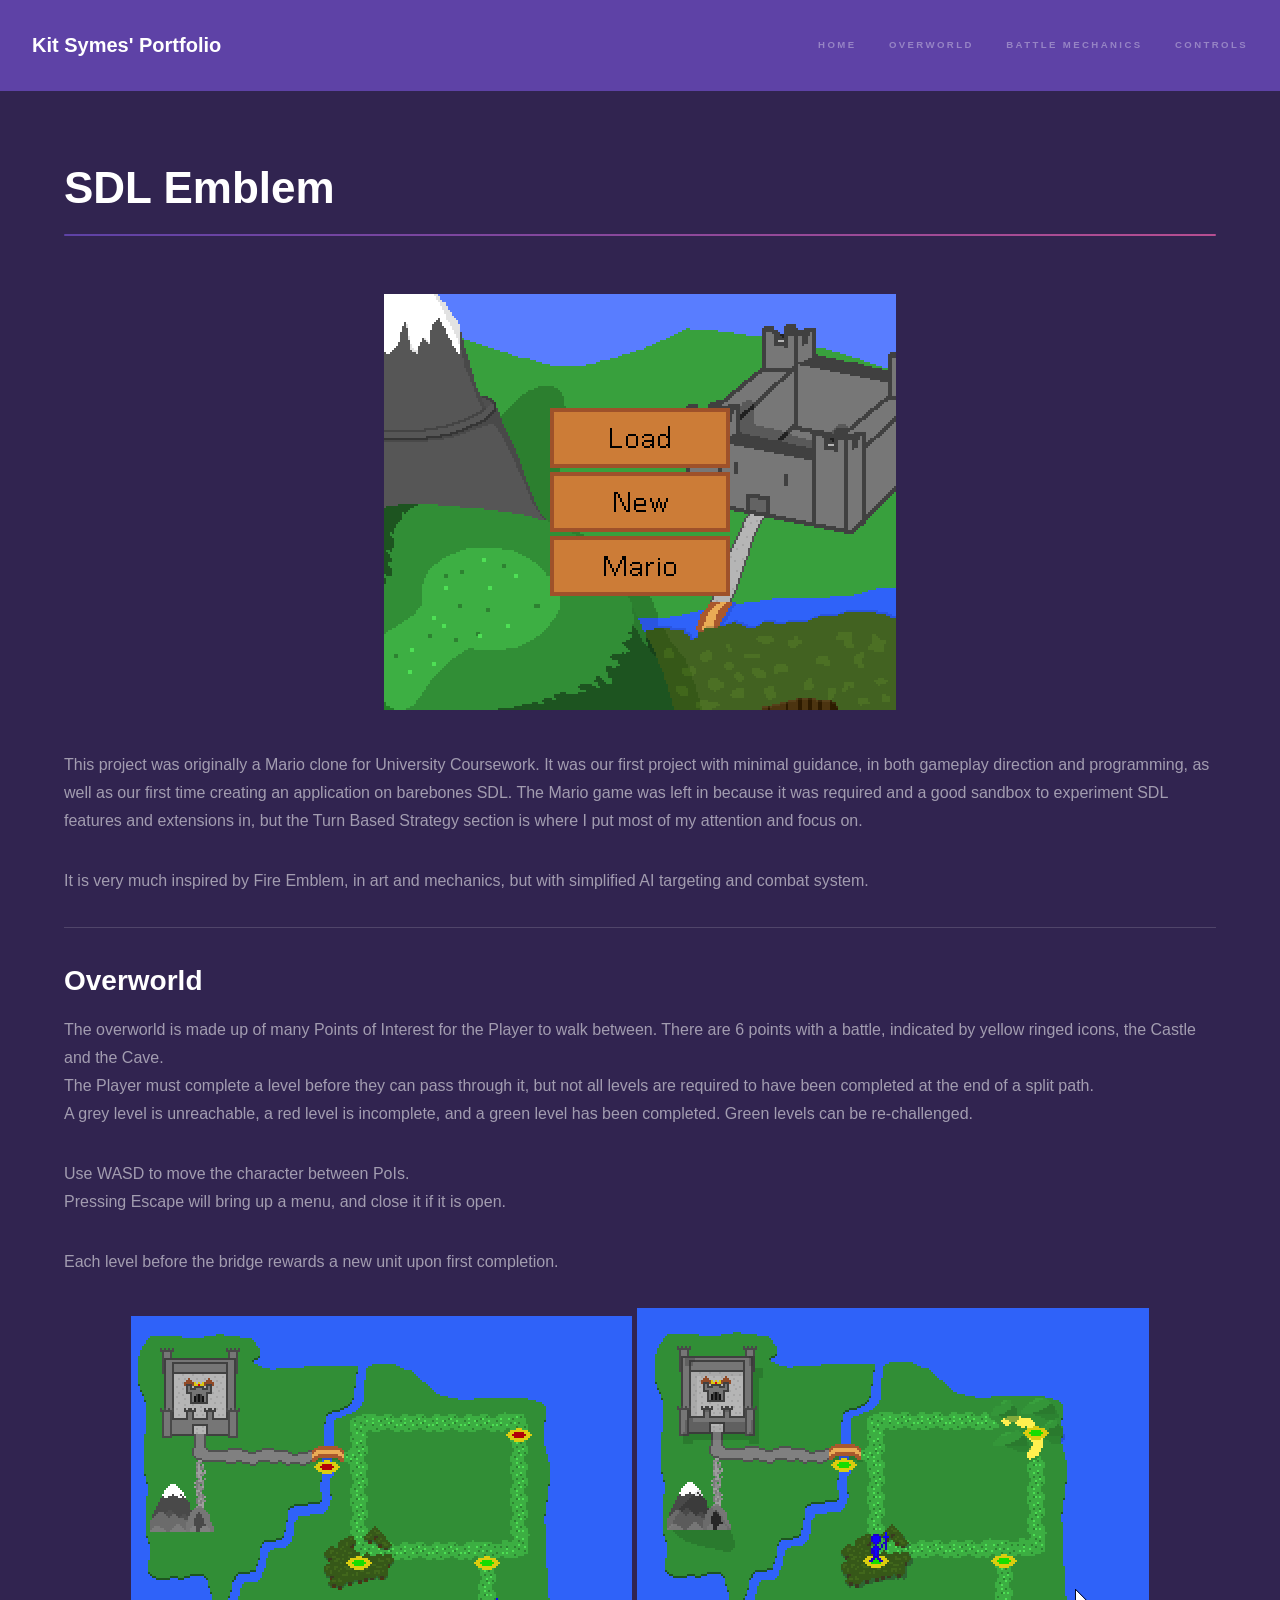
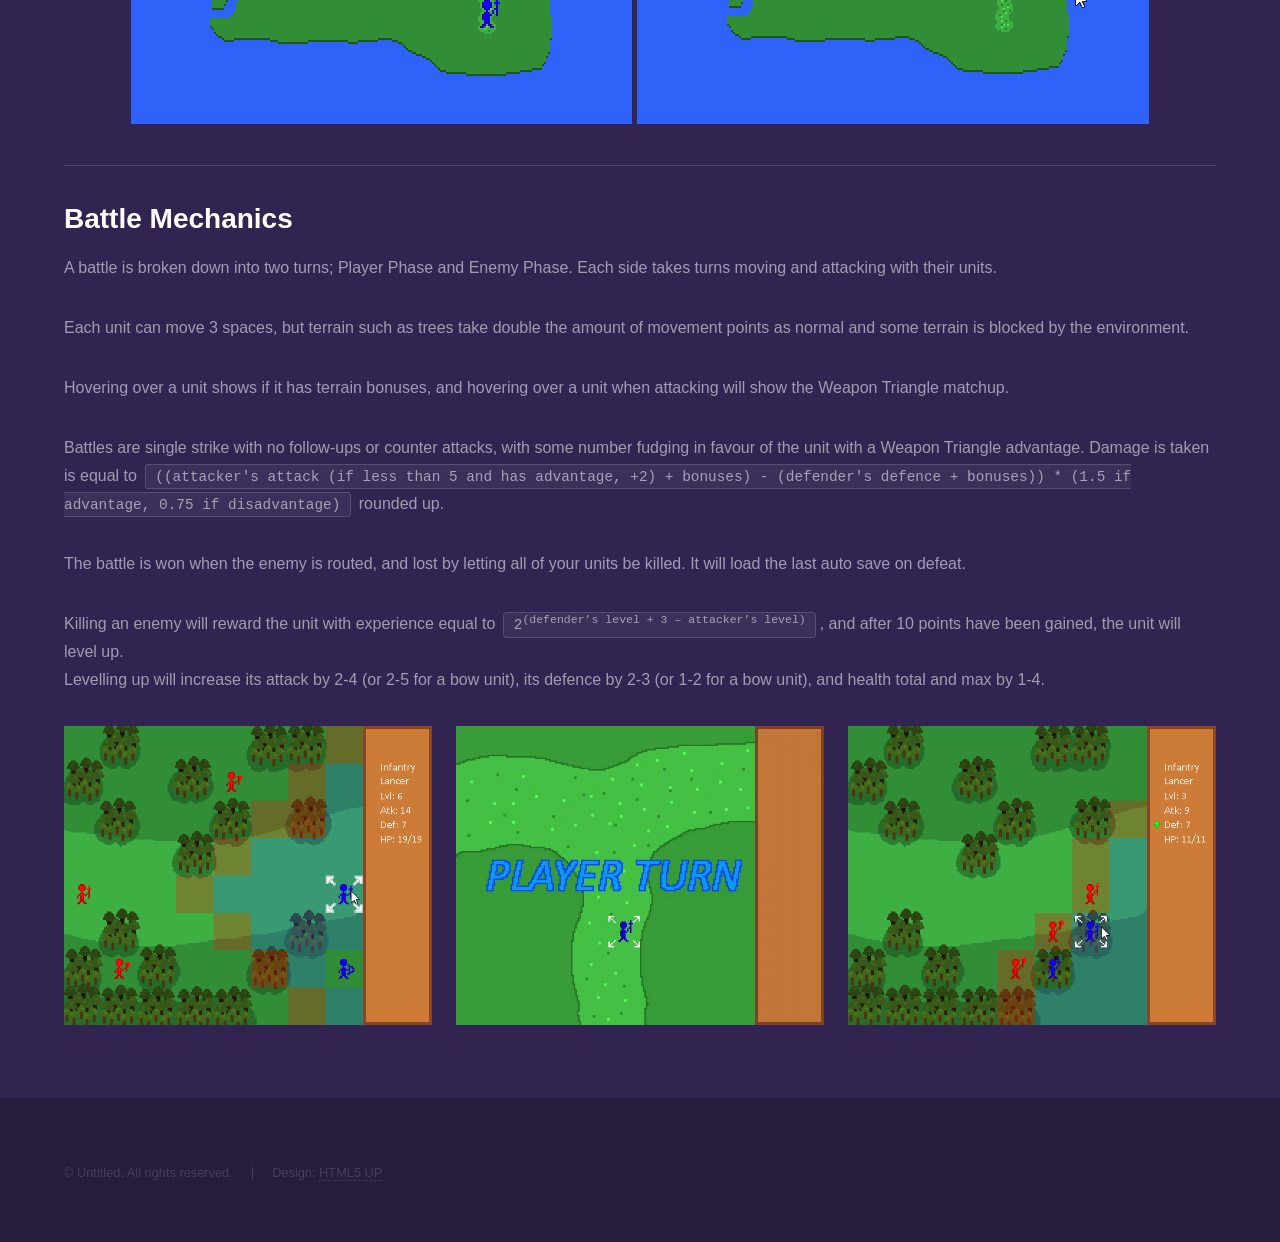
==== docs/index.html @ ad941a19 "#015-1 - Rename website file" ====
<!DOCTYPE HTML>
<!--
	Hyperspace by HTML5 UP
	html5up.net | @ajlkn
	Free for personal and commercial use under the CCA 3.0 license (html5up.net/license)
-->
<html>
	<head>
		<title>SDL Emblem</title>
		<meta charset="utf-8" />
		<meta name="viewport" content="width=device-width, initial-scale=1, user-scalable=no" />
		<link rel="stylesheet" href="assets/css/main.css" />
		<noscript><link rel="stylesheet" href="assets/css/noscript.css" /></noscript>
        <link rel="icon" type="image/png" href="favicon.png"/>
	</head>
	<body class="is-preload">

		<!-- Header -->
			<header id="header">
				<a href="index.html" class="title">Kit Symes' Portfolio</a>
				<nav>
					<ul>
						<li><a href="https://kitsymes.github.io">Home</a></li>
						<li><a href="#overworld">Overworld</a></li>
						<li><a href="#mechanics">Battle Mechanics</a></li>
						<li><a href="#controls">Controls</a></li>
					</ul>
				</nav>
			</header>

		<!-- Wrapper -->
			<div id="wrapper">

				<!-- Main -->
					<section id="main" class="wrapper">
						<div class="inner">
							<h1 class="major">SDL Emblem</h1>
							<span class="image center"><img src="images/sdlemblem/title.png"/></span>
							<p>This project was originally a Mario clone for University Coursework. It was our first project with minimal guidance, in both gameplay direction and programming, as well as our first time creating an application on barebones SDL. The Mario game was left in because it was required and a good sandbox to experiment SDL features and extensions in, but the Turn Based Strategy section is where I put most of my attention and focus on.</p>
							<p>It is very much inspired by Fire Emblem, in art and mechanics, but with simplified AI targeting and combat system.</p>
							<p></p>
							<hr />
							<h2 id="overworld">Overworld</h2>
							<p>The overworld is made up of many Points of Interest for the Player to walk between. There are 6 points with a battle, indicated by yellow ringed icons, the Castle and the Cave.<br>
							The Player must complete a level before they can pass through it, but not all levels are required to have been completed at the end of a split path.<br>
							A grey level is unreachable, a red level is incomplete, and a green level has been completed. Green levels can be re-challenged.</p>
							<p>Use WASD to move the character between PoIs.<br>
							Pressing Escape will bring up a menu, and close it if it is open.</p>
							<p>Each level before the bridge rewards a new unit upon first completion.</p>
							<span class="image center">
								<img src="images/sdlemblem/mapscreen.gif" alt="" />
								<img src="images/sdlemblem/menu.gif" alt="" />
							</span>
							<hr />
							<h2 id="mechanics">Battle Mechanics</h2>
							<p>A battle is broken down into two turns; Player Phase and Enemy Phase. Each side takes turns moving and attacking with their units.</p>
							<p>Each unit can move 3 spaces, but terrain such as trees take double the amount of movement points as normal and some terrain is blocked by the environment.</p>
							<p>Hovering over a unit shows if it has terrain bonuses, and hovering over a unit when attacking will show the Weapon Triangle matchup.</p>
							<p>Battles are single strike with no follow-ups or counter attacks, with some number fudging in favour of the unit with a Weapon Triangle advantage.
							Damage is taken is equal to <code>((attacker's attack (if less than 5 and has advantage, +2) + bonuses) - (defender's defence + bonuses)) * (1.5 if advantage, 0.75 if disadvantage)</code> rounded up.</p>
							<p>The battle is won when the enemy is routed, and lost by letting all of your units be killed. It will load the last auto save on defeat.</p>
							<p>Killing an enemy will reward the unit with experience equal to <code>2<sup>(defender’s level + 3 – attacker’s level)</sup></code>, and after 10 points have been gained, the unit will level up.<br>
							Levelling up will increase its attack by 2-4 (or 2-5 for a bow unit), its defence by 2-3 (or 1-2 for a bow unit), and health total and max by 1-4.</p>
							<div class="box alt">
								<div class="row gtr-uniform">
									<div class="col-4"><span class="image fit"><img src="images/sdlemblem/movement.gif" alt="" /></span></div>
									<div class="col-4"><span class="image fit"><img src="images/sdlemblem/phases.gif" alt="" /></span></div>
									<div class="col-4"><span class="image fit"><img src="images/sdlemblem/bonuses.gif" alt="" /></span></div>
								</div>
							</div>
							<p>
						</div>
					</section>

			</div>

		<!-- Footer -->
			<footer id="footer" class="wrapper alt">
				<div class="inner">
					<ul class="menu">
						<li>&copy; Untitled. All rights reserved.</li><li>Design: <a href="http://html5up.net">HTML5 UP</a></li>
					</ul>
				</div>
			</footer>

		<!-- Scripts -->
			<script src="assets/js/jquery.min.js"></script>
			<script src="assets/js/jquery.scrollex.min.js"></script>
			<script src="assets/js/jquery.scrolly.min.js"></script>
			<script src="assets/js/browser.min.js"></script>
			<script src="assets/js/breakpoints.min.js"></script>
			<script src="assets/js/util.js"></script>
			<script src="assets/js/main.js"></script>

	</body>
</html>
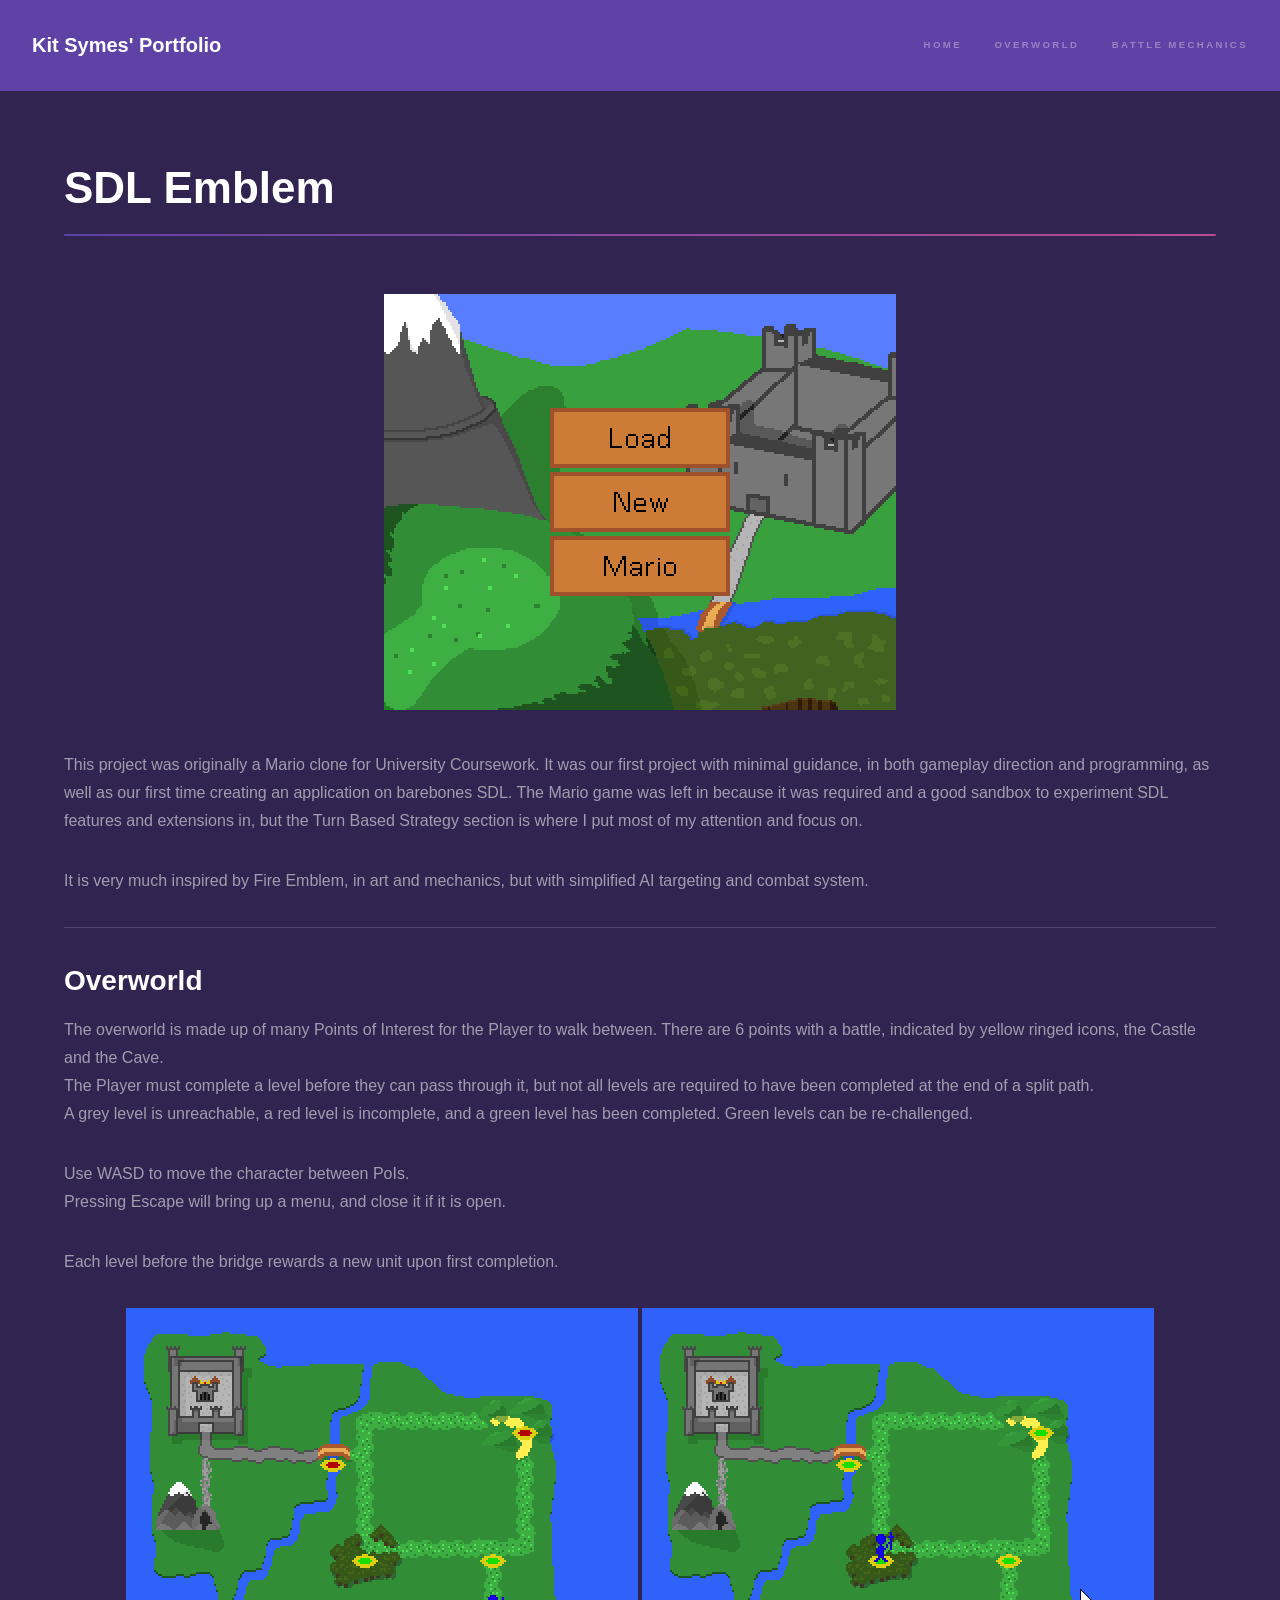
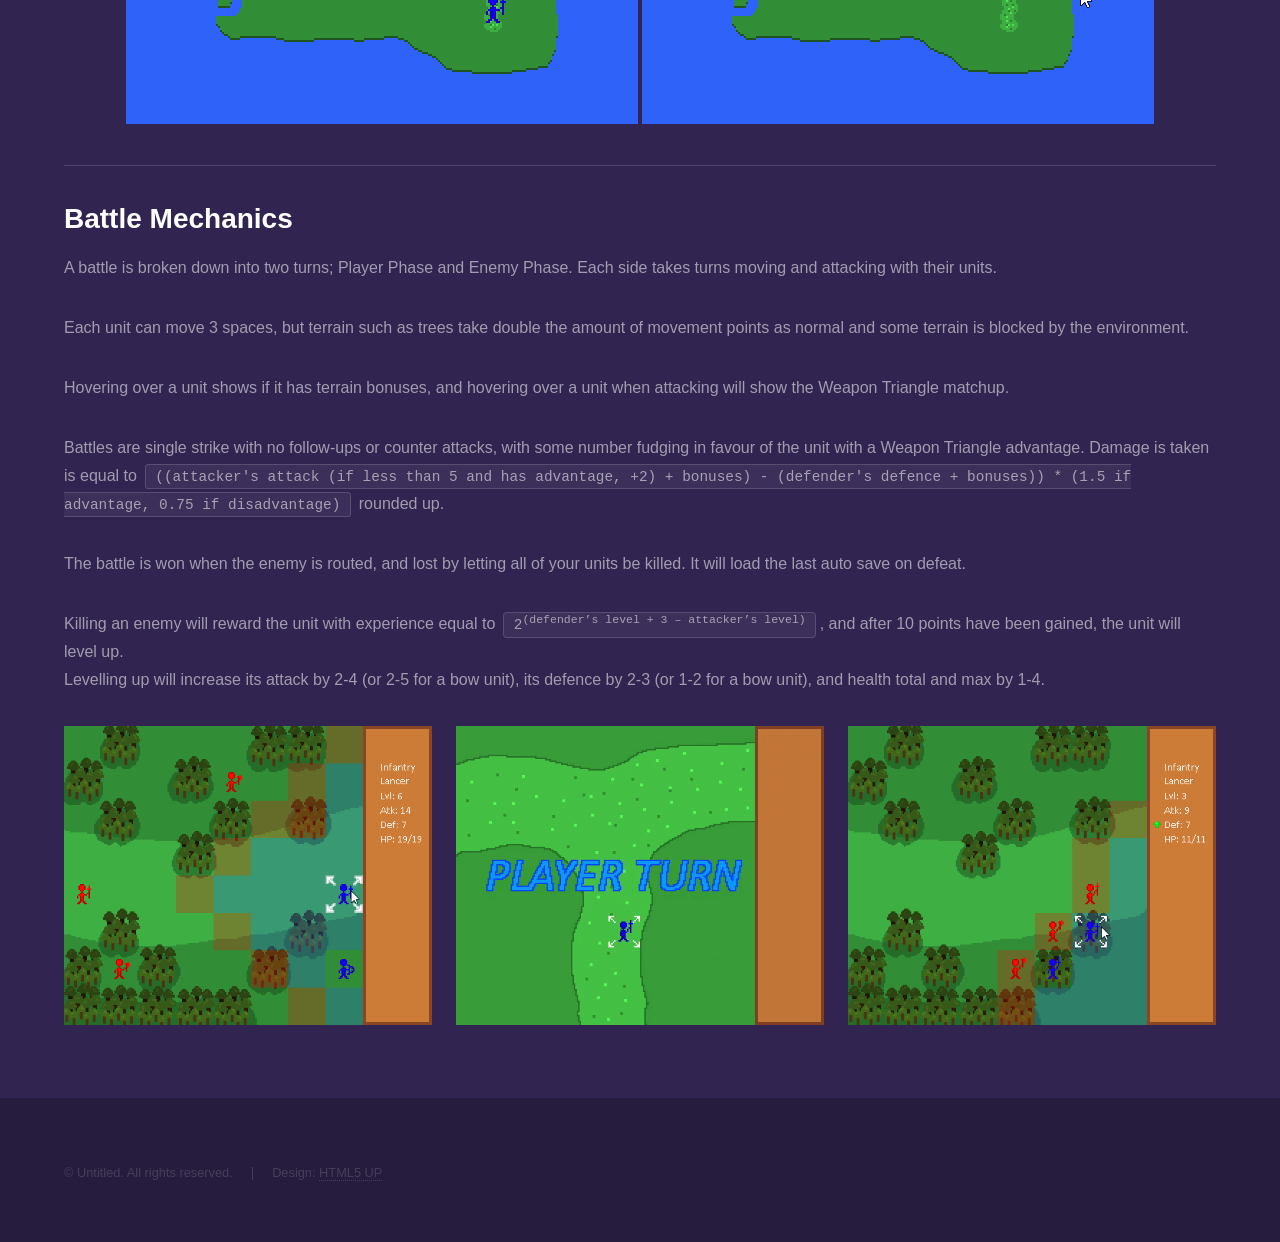
==== commit fff8872c: "#015-2 - Delete "controls" tab - Re-recorded Map Screen gif to make it the right size" ====
--- a/docs/index.html
+++ b/docs/index.html
@@ -23,7 +23,6 @@
 						<li><a href="https://kitsymes.github.io">Home</a></li>
 						<li><a href="#overworld">Overworld</a></li>
 						<li><a href="#mechanics">Battle Mechanics</a></li>
-						<li><a href="#controls">Controls</a></li>
 					</ul>
 				</nav>
 			</header>
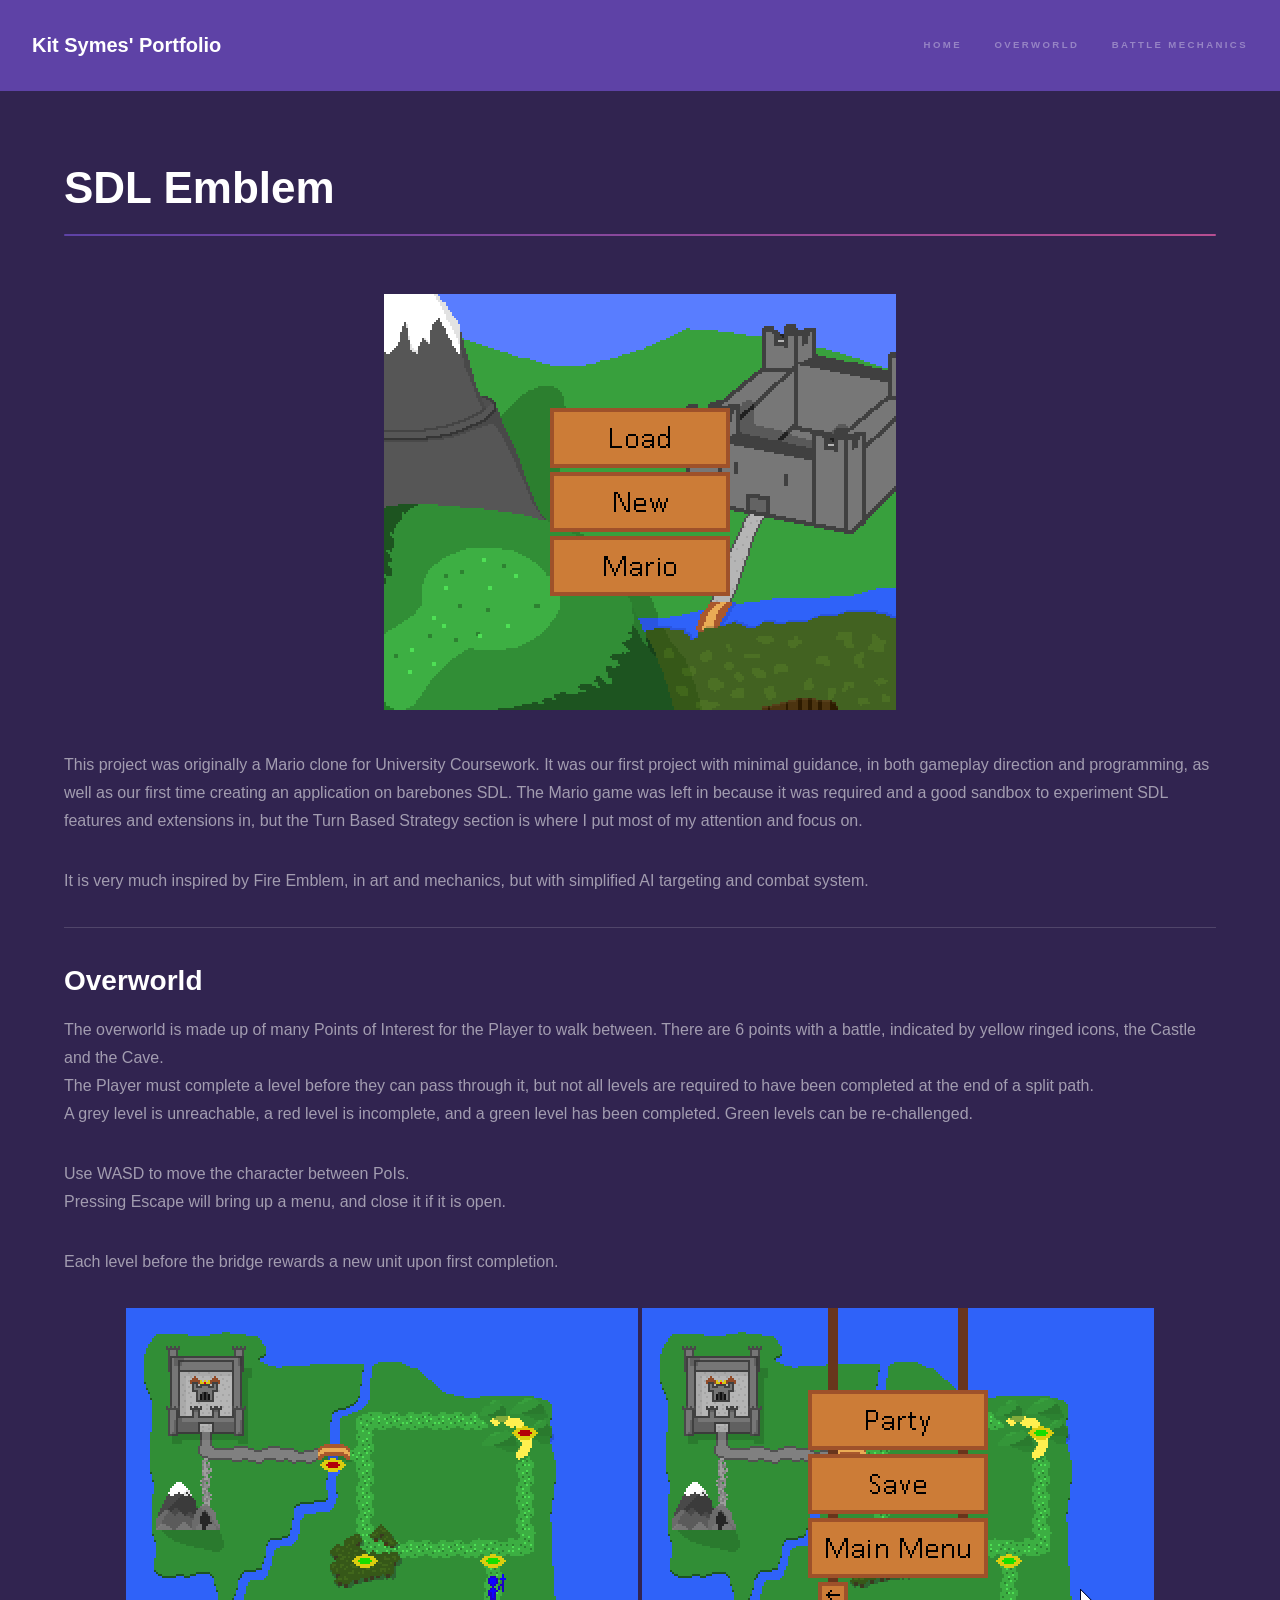
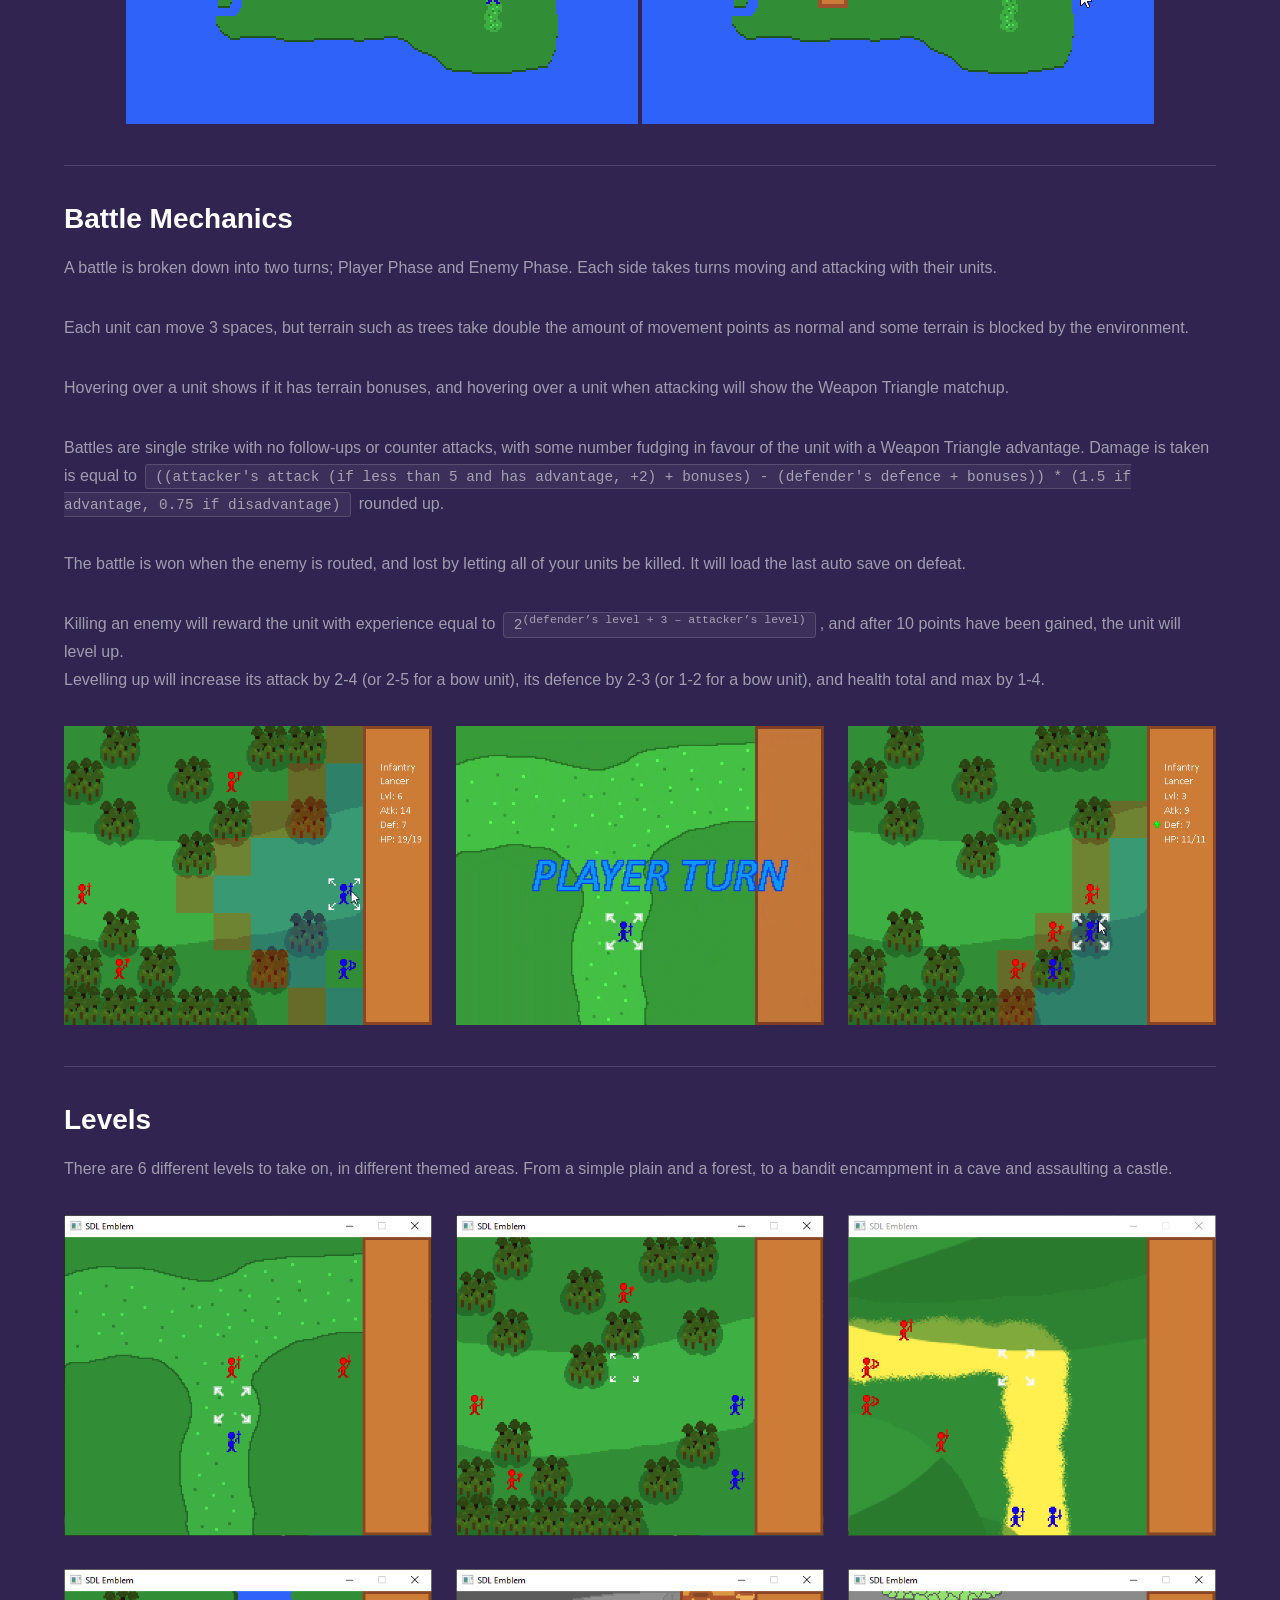
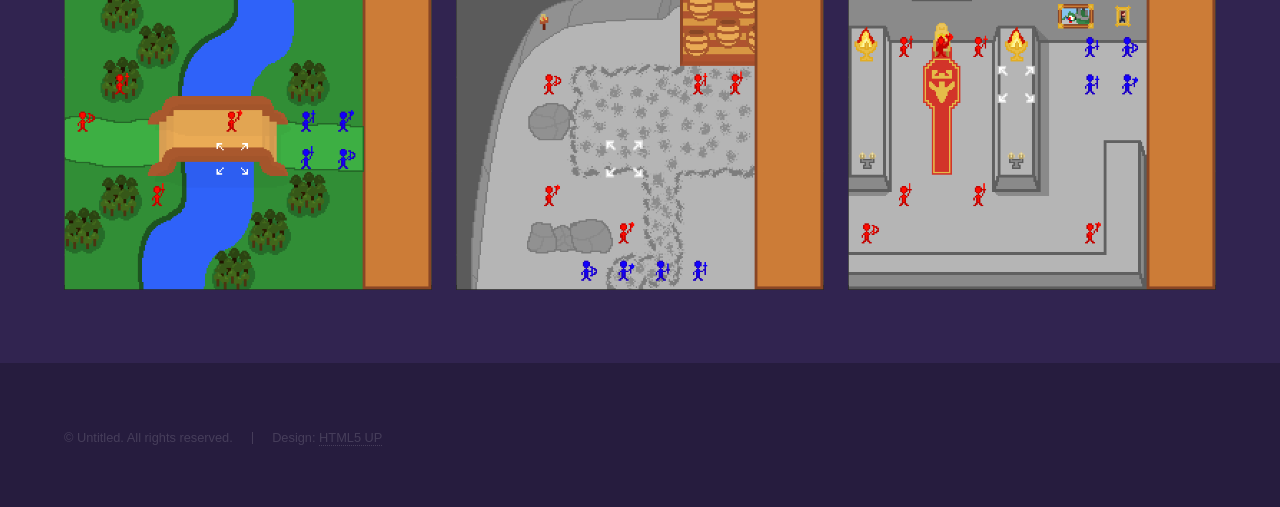
==== commit 46d44814: "#015-4 - Added level images to the website" ====
--- a/docs/index.html
+++ b/docs/index.html
@@ -67,7 +67,19 @@
 									<div class="col-4"><span class="image fit"><img src="images/sdlemblem/bonuses.gif" alt="" /></span></div>
 								</div>
 							</div>
-							<p>
+							<hr />
+							<h2 id="levels">Levels</h2>
+							<p>There are 6 different levels to take on, in different themed areas. From a simple plain and a forest, to a bandit encampment in a cave and assaulting a castle.</p>
+							<div class="box alt">
+								<div class="row gtr-uniform">
+									<div class="col-4"><span class="image fit"><img src="images/sdlemblem/level1.png" alt="" /></span></div>
+									<div class="col-4"><span class="image fit"><img src="images/sdlemblem/level2.png" alt="" /></span></div>
+									<div class="col-4"><span class="image fit"><img src="images/sdlemblem/level3.png" alt="" /></span></div>
+									<div class="col-4"><span class="image fit"><img src="images/sdlemblem/level4.png" alt="" /></span></div>
+									<div class="col-4"><span class="image fit"><img src="images/sdlemblem/level5.png" alt="" /></span></div>
+									<div class="col-4"><span class="image fit"><img src="images/sdlemblem/level6.png" alt="" /></span></div>
+								</div>
+							</div>
 						</div>
 					</section>
 
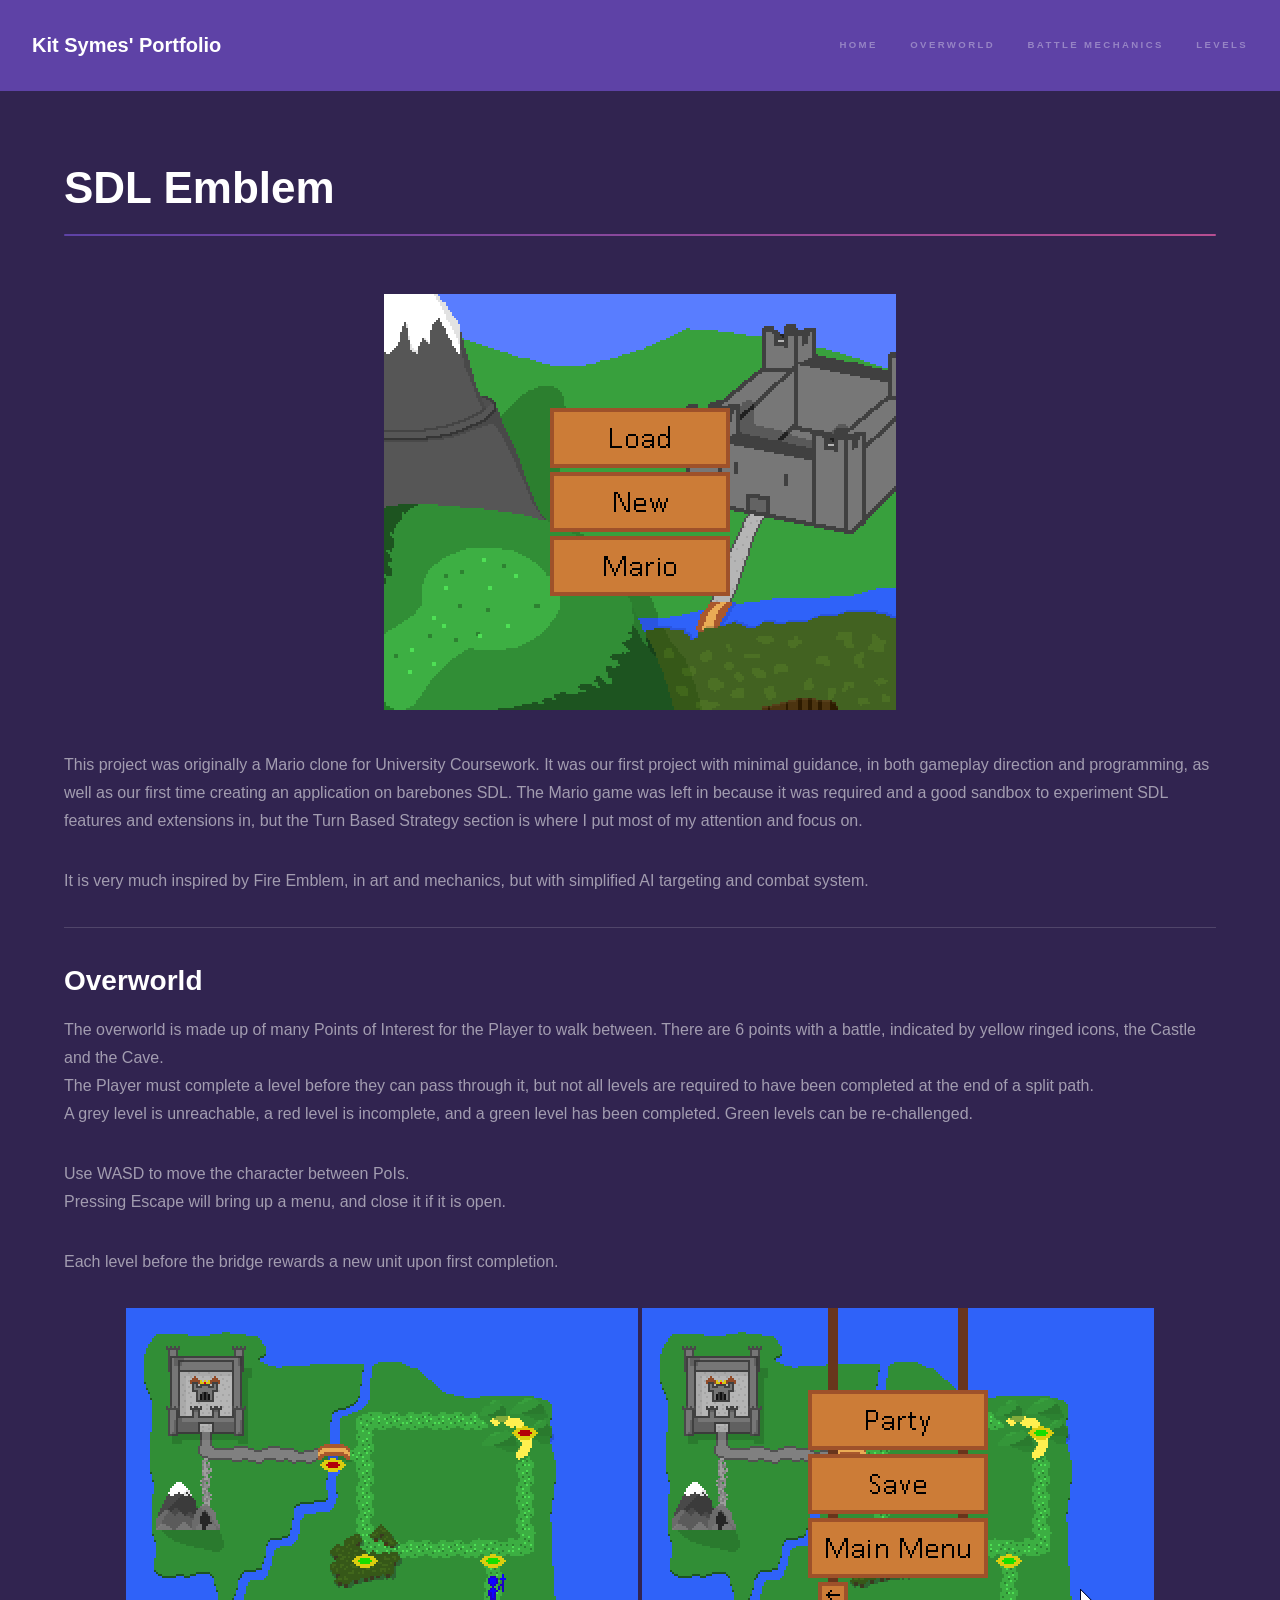
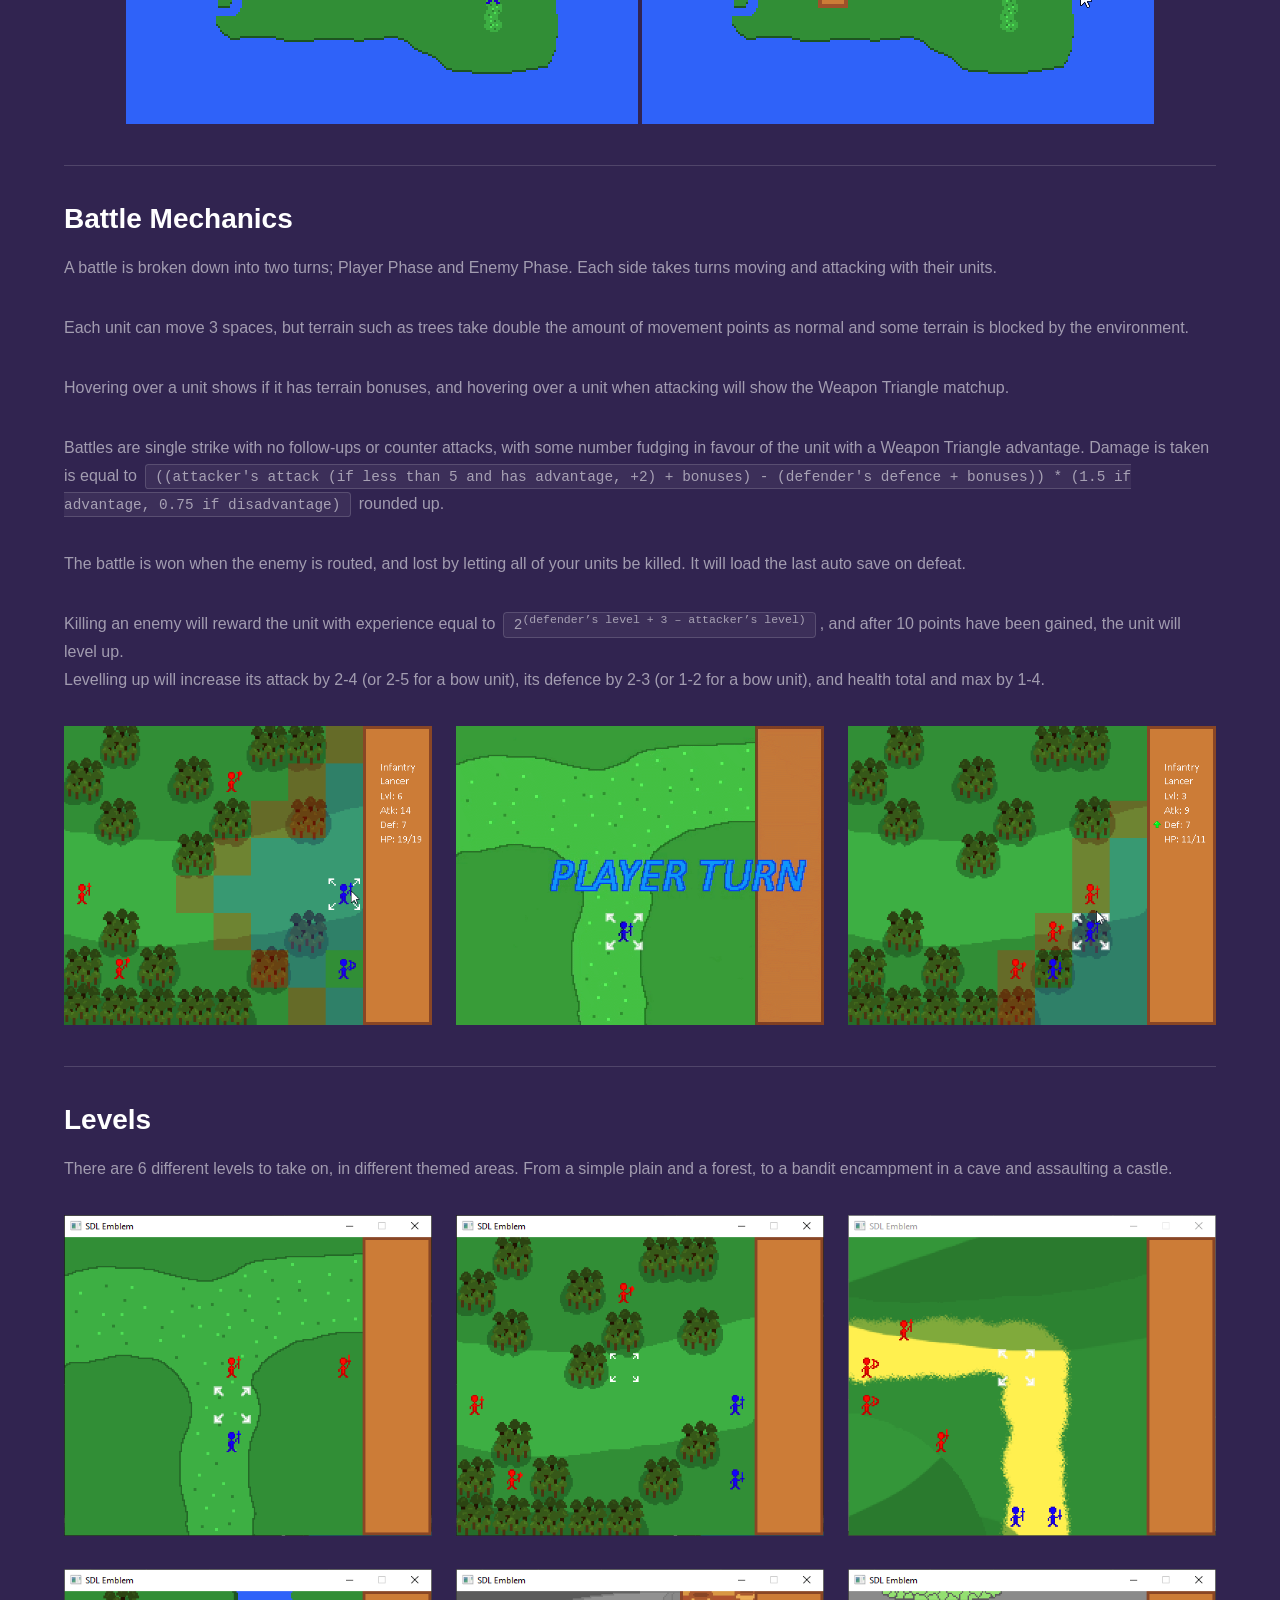
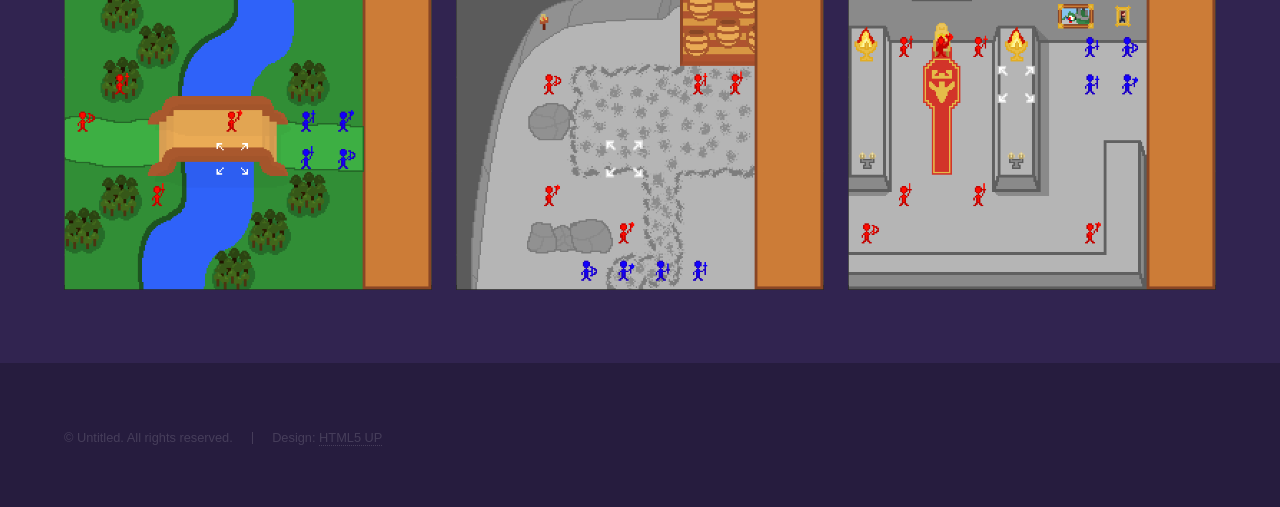
==== commit cb9b6cdb: "#015-5 - Added missing navigation link" ====
--- a/docs/index.html
+++ b/docs/index.html
@@ -23,6 +23,7 @@
 						<li><a href="https://kitsymes.github.io">Home</a></li>
 						<li><a href="#overworld">Overworld</a></li>
 						<li><a href="#mechanics">Battle Mechanics</a></li>
+						<li><a href="#levels">Levels</a></li>
 					</ul>
 				</nav>
 			</header>
